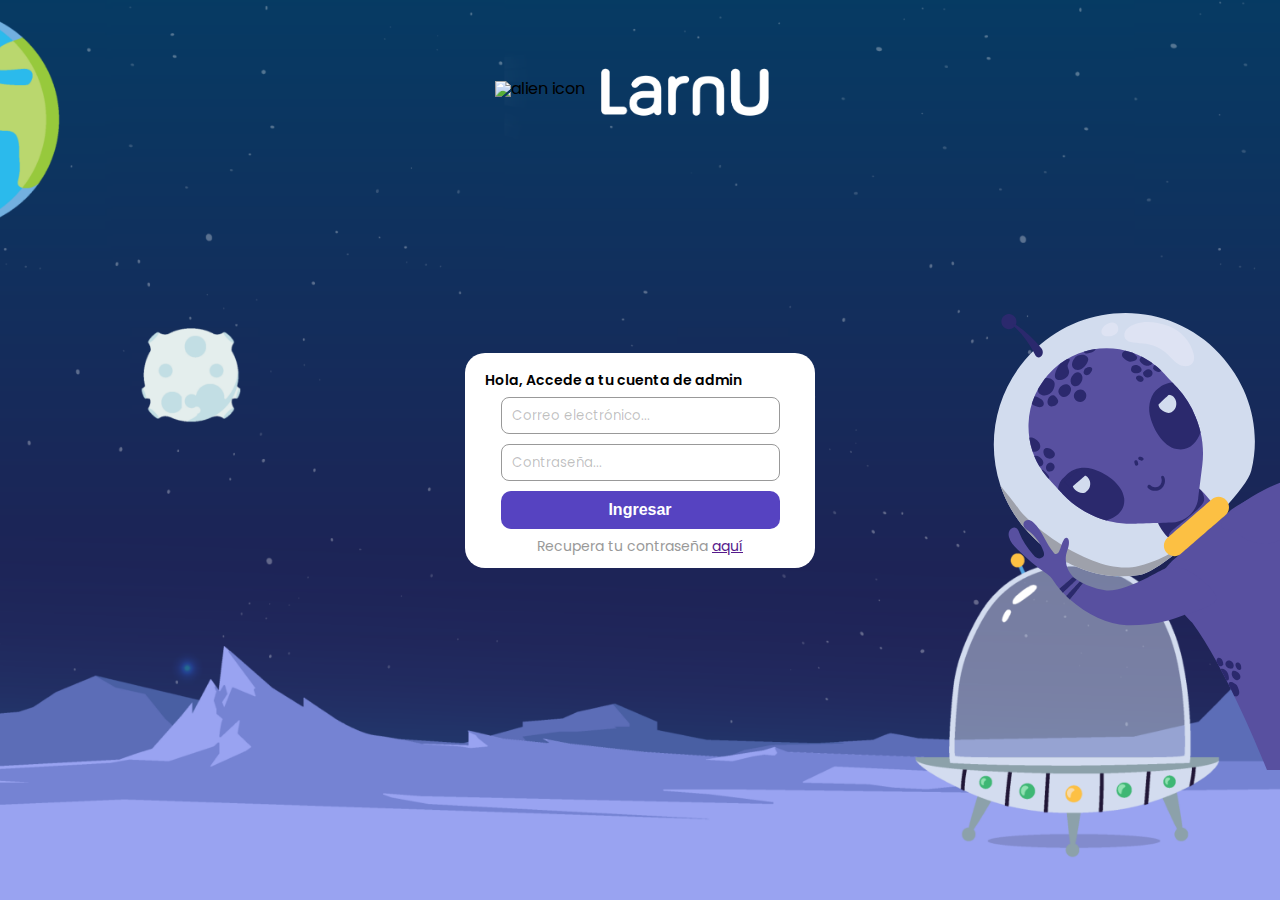
==== index.html @ e3b576ec "first commit" ====
<!DOCTYPE html>
<html lang="en">
	<head>
		<meta charset="UTF-8" />
		<meta http-equiv="X-UA-Compatible" content="IE=edge" />
		<meta name="viewport" content="width=device-width, initial-scale=1.0" />
		<title>Actividad 5</title>
		<link rel="preconnect" href="https://fonts.googleapis.com" />
		<link rel="preconnect" href="https://fonts.gstatic.com" crossorigin />
		<link rel="preconnect" href="https://fonts.googleapis.com" />
		<link rel="preconnect" href="https://fonts.gstatic.com" crossorigin />
		<link
			href="https://fonts.googleapis.com/css2?family=Poppins:wght@100;400;600&display=swap"
			rel="stylesheet"
		/>
		<link rel="stylesheet" href="./css/reset.css" />
		<link rel="stylesheet" href="./css/index.css" />
	</head>
	<body>
		<div class="logo">
			<img class="logo-icon" src="./assets/img/favicon.ico" alt="alien icon" />
			<img class="logo-letras" src="./assets/img/larnu_blank.png" alt="Larnu" />
		</div>
		<img class="alien" src="./assets/img/alien.svg" />
		<div class="container">
			<div class="login">
				<h1>Hola, Accede a tu cuenta de admin</h1>
				<form action="" class="form">
					<input
						class="form__input input-email"
						type="text"
						placeholder="Correo electrónico..."
					/>
					<input class="form__input" type="text" placeholder="Contraseña..." />
					<button class="form__btn">Ingresar</button>
					<p class="login-p">Recupera tu contraseña <a href="">aquí</a></p>
				</form>
			</div>
		</div>
	</body>
</html>
---- css/index.css ----
:root {
  --color-background: #EDF2F4;
  --color-secondary: #34495E;
  --grey: #999;
  --white: #FFF;
  --purple: #5643c1;
}

* {
  box-sizing: border-box;
}

html {
  font-size: 62.5%;
}

body {
  display: flex;
  position: relative;
  justify-content: center;
  align-items: center;
  font-family: 'Poppins', sans-serif;
  font-size: 1.6rem;
  width: 100%;
  height: 100vh;
  background-color: var(--color-background);
  background-image: url(../assets/img/fondo.png);
  background-repeat: no-repeat;
  background-size: cover;
  background-position: center;
}

.alien {
  position: absolute;
  max-width: 500px;
  width: 100%;
  top: 30%;
  right: 0%;
}

.logo {
  position: absolute;
  width: 300px;
  display: flex;
  justify-content: center;
  align-items: center;
  top: 5%;
}

.logo .logo-icon {
  width: 90px;
}

.logo .logo-letras {
  width: 200px;
}

@media screen and (max-width: 950px) {
  .alien {
    width: 50%;
  }
}


.container {
  width: 100%;
  max-width: 140rem;
  display: flex;
  justify-content: center;
  align-items: center;
  gap: 2rem;
  flex-wrap: wrap;
  padding-top: 2rem;
}

.login {
  width: 100%;
  max-width: 35rem;
  padding: 2rem 2rem 1.5rem;
  background-color: var(--white);
  border-radius: 2rem;
  z-index: 5;
}

.login h1 {
  font-size: 1.4rem;
  font-weight: 600;
}

.form {
  display: flex;
  justify-content: flex-start;
  align-items: center;
  flex-direction: column;
  margin-top: 1rem;
  gap: 1rem;
}

.form__input {
  background-color: var(--white);
  text-align: left;
  border-radius: 8px;
  border: 1px solid var(--grey);
  transition: .1s ease;
  padding: 1rem;
  width: 90%;
}


.form__input::placeholder {
  font-family: 'Poppins', sans-serif;
  font-weight: 400;
  color: rgba(0, 0, 0, .25);
}

.form__input:focus {
  border: 1px solid #40a9ff;
  outline: 0;
  box-shadow: 0 0 0 2px rgb(24 144 255 / 20%);
}

.form__btn {
  width: 90%;
  background-color: var(--purple);
  color: var(--white);
  font-weight: 600;
  font-size: 1.6rem;
  border-radius: 1rem;
  border: none;
  padding: 1rem 0;
  cursor: pointer;
}

.form__btn:hover {
  background: slateblue;
}

.login-p {
  font-size: 1.4rem;
  font-weight: 400;
  color: var(--grey);
}
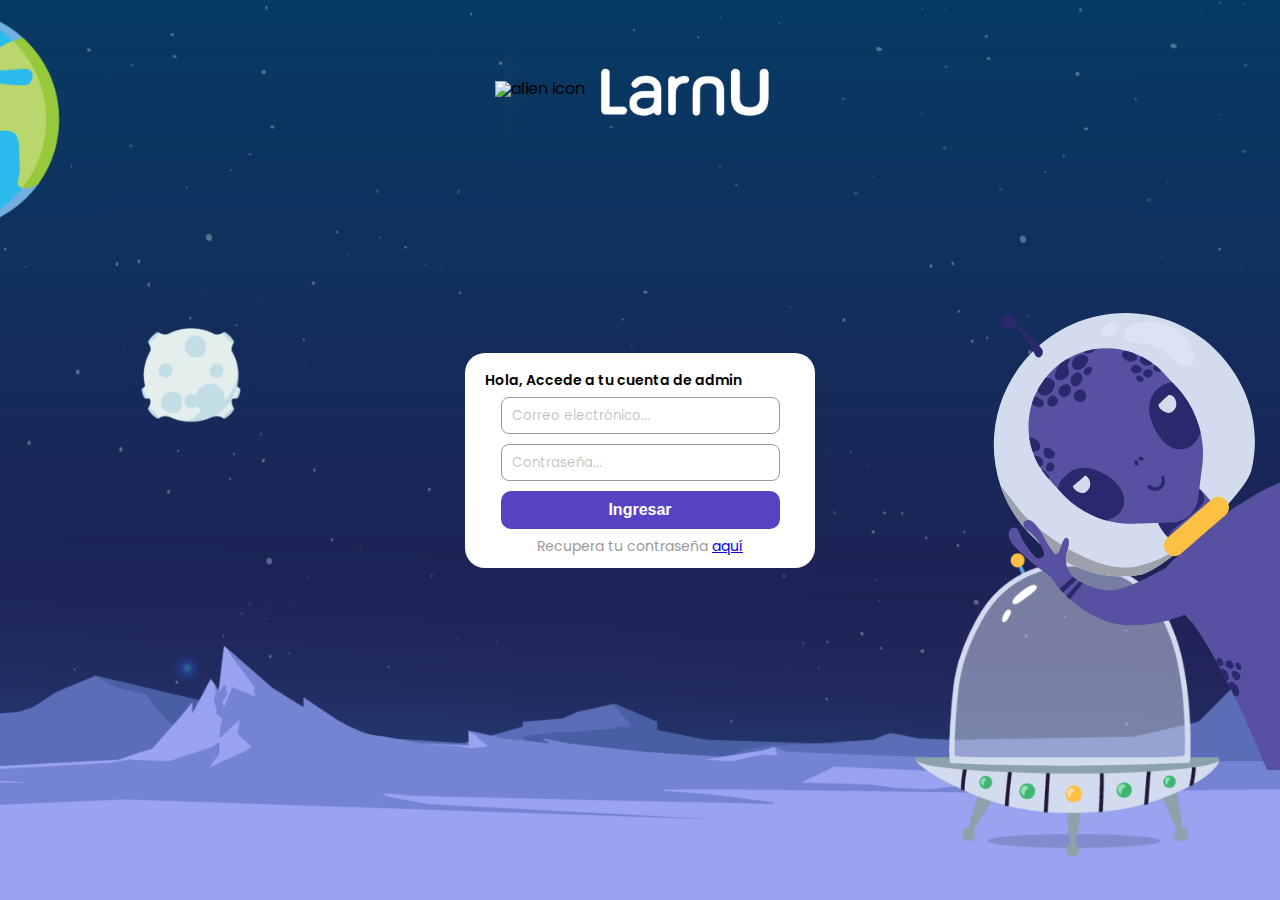
==== commit 19ff3b87: "se corrige errores" ====
--- a/index.html
+++ b/index.html
@@ -19,7 +19,7 @@
 	<body>
 		<div class="logo">
 			<img class="logo-icon" src="./assets/img/favicon.ico" alt="alien icon" />
-			<img class="logo-letras" src="./assets/img/larnu_blank.png" alt="Larnu" />
+			<img class="logo-letter" src="./assets/img/larnu_blank.png" alt="Larnu" />
 		</div>
 		<img class="alien" src="./assets/img/alien.svg" />
 		<div class="container">
@@ -28,12 +28,23 @@
 				<form action="" class="form">
 					<input
 						class="form__input input-email"
-						type="text"
+						type="email"
+						pattern="[a-z0-9._%+-]+@[a-z0-9.-]+\.[a-z]{2,}$"
 						placeholder="Correo electrónico..."
+						required
 					/>
-					<input class="form__input" type="text" placeholder="Contraseña..." />
+					<input
+						minlength="3"
+						maxlength="8"
+						required
+						class="form__input"
+						type="password"
+						placeholder="Contraseña..."
+					/>
 					<button class="form__btn">Ingresar</button>
-					<p class="login-p">Recupera tu contraseña <a href="">aquí</a></p>
+					<p class="login-p">
+						Recupera tu contraseña <a href="recovery.html">aquí</a>
+					</p>
 				</form>
 			</div>
 		</div>
--- a/css/index.css
+++ b/css/index.css
@@ -28,6 +28,7 @@
   background-repeat: no-repeat;
   background-size: cover;
   background-position: center;
+  overflow: hidden;
 }
 
 .alien {
@@ -51,13 +52,19 @@
   width: 90px;
 }
 
-.logo .logo-letras {
+.logo .logo-letter {
   width: 200px;
 }
 
 @media screen and (max-width: 950px) {
   .alien {
     width: 50%;
+  }
+}
+
+@media screen and (max-width: 800px) {
+  .alien {
+    display: none;
   }
 }
 
